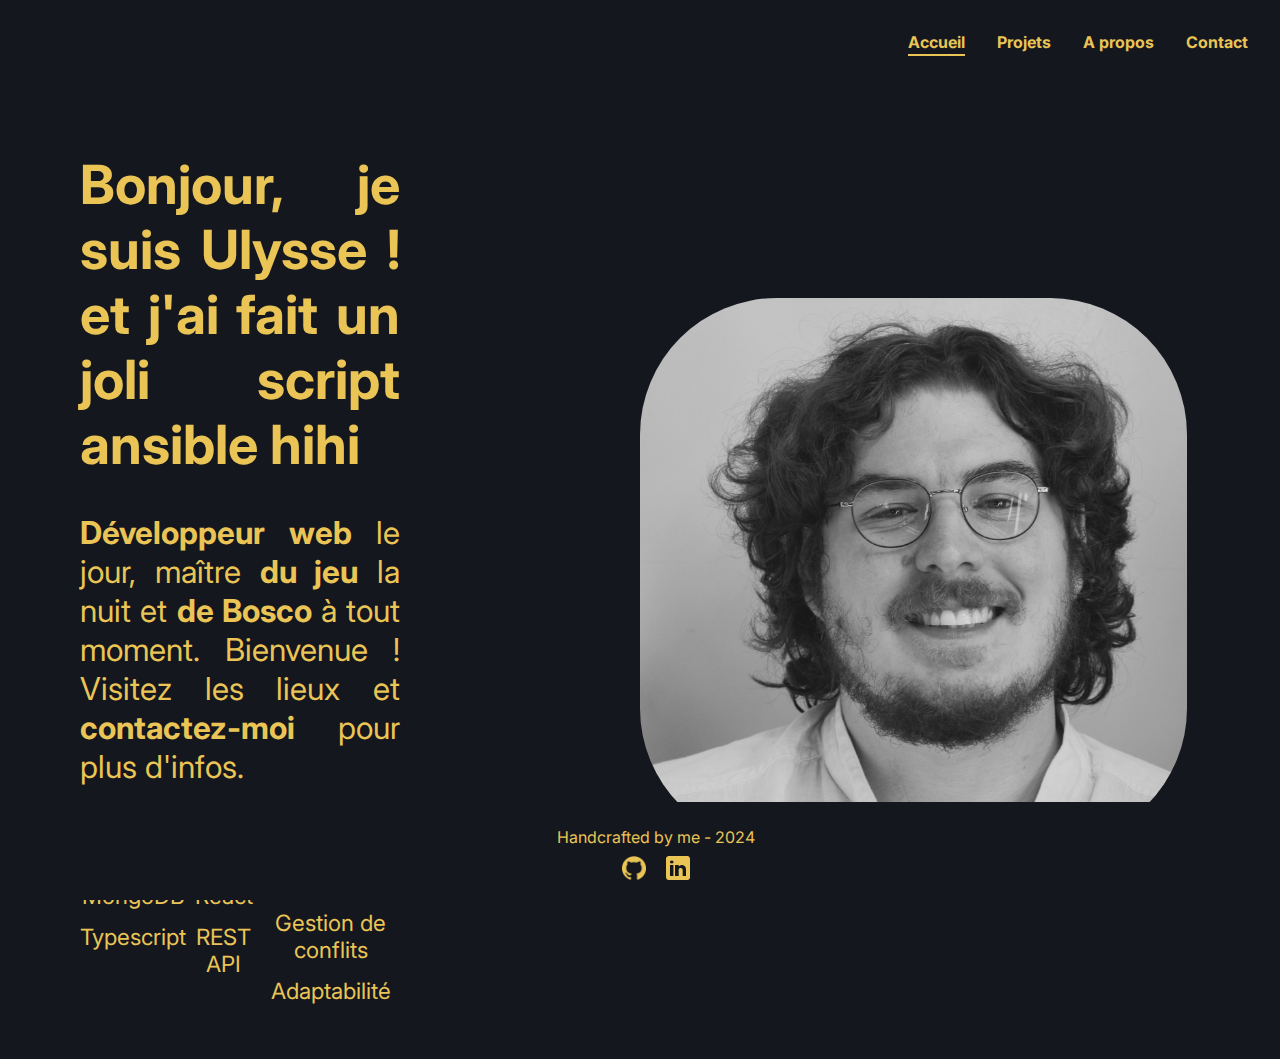
==== index.html @ a3bf3373 "showoff" ====
<!DOCTYPE html>
<html lang="fr">
  <head>
    <meta charset="UTF-8" />
    <meta name="viewport" content="width=device-width, initial-scale=1.0" />
    <title>Ulysse Lafagne</title>
    <link rel="stylesheet" href="./src/styles.css" />
  </head>

  <body>
    <nav>
      <ul>
        <li><a href="index.html">Accueil</a></li>
        <li><a href="./src/projets.html">Projets</a></li>
        <li><a href="./src/a-propos.html">A propos</a></li>
        <li><a href="mailto:ulafagne@gmail.com">Contact </a></li>
      </ul>
    </nav>

    <section id="accueil">
      <div id="left-column">
        <h1>
          Bonjour, je suis Ulysse ! et j'ai fait un joli script ansible hihi
        </h1>
        <p>
          <span>Développeur web</span> le jour, maître <span>du jeu</span> la
          nuit et
          <span id="hover"
            >de Bosco
            <img
              src="./assets/bosco_agham.jpeg"
              alt="Un bon chien, Bosco et son maître, votre serviteur."
              id="hover-image"
              id="hover-image"
            />
          </span>
          à tout moment. Bienvenue ! Visitez les lieux et
          <span><a href="mailto:ulafagne@gmail.com">contactez-moi</a></span>
          pour plus d'infos.
        </p>
        <div id="technos">
          <ul>
            <li>NodeJS</li>
            <li>MongoDB</li>
            <li>Typescript</li>
          </ul>
          <ul>
            <li>MySQL</li>
            <li>React</li>
            <li>REST API</li>
          </ul>
          <ul>
            <li>Gestion de projets</li>
            <li>Gestion de conflits</li>
            <li>Adaptabilité</li>
          </ul>
        </div>
      </div>
      <img src="./assets/photo_cv2.jpg" alt="photo CV profil Ulysse" />
    </section>

    <footer>
      <p>Handcrafted by me - 2024</p>
      <a href="https://github.com"
        ><img src="./assets/github.png" alt="GitHub"
      /></a>
      <a href="https://linkedin.com"
        ><img src="./assets/linkedin.png" alt="LinkedIn"
      /></a>
    </footer>
    <script src="./scripts/scripts.js"></script>
  </body>
</html>
---- src/styles.css ----
@import url('https://fonts.googleapis.com/css2?family=Inter:wght@400;700&display=swap');

:root {
  --background-color: #14171e;
  --primary-text-color: #eac556;
  --primary-font: 'Inter', sans-serif;
  font-size: 16px;
}
a {
  text-decoration: none;
  color: var(--primary-text-color);
  font-weight: bold;
}
body {
  font-family: var(--primary-font);
  background-color: var(--background-color);
  color: var(--primary-text-color);
  margin: 0;
  padding: 0;
  text-align: center;
}

span {
  font-weight: bold;
}

nav ul {
  list-style-type: none;
  padding: 0;
  margin: 0;
  background-color: var(--background-color);
  display: flex;
  justify-content: flex-end;
}
nav {
  display: flex;
  justify-content: end;
  align-items: center;
  padding: 1rem;
}

nav ul li a.active {
  border-bottom: 2px solid var(--primary-text-color);
  padding-bottom: 2px;
}

nav ul li {
  margin: 1rem;
}

nav ul li a {
  text-decoration: none;
  color: var(--primary-text-color);
  font-weight: bold;
}

#accueil {
  padding: 2rem;
  display: flex;
  flex-direction: row;
  align-items: center;
  justify-content: center;
  min-height: 65vh;
}

#accueil h1 {
  text-align: justify;
  font-size: 6vh;
}

#accueil p {
  font-size: 3.5vh;
  text-align: justify;
}

#accueil img {
  border-radius: 25%;
  width: 45%;
  margin-right: 5%;
}

#left-column {
  margin-left: 3rem;
  margin-right: 15rem;
}

#projets {
  margin: 1.667vw 20vh;
  font-size: 2vh;
}

#projets ul {
  list-style-type: none;
  padding: 0;
}

#projets ul li {
  text-align: left;
  margin: 1rem 0;
}

#technos {
  display: flex;
  justify-content: space-around;
  font-size: 2.5vh;
}

#technos ul {
  display: flex;
  flex-direction: column;
  list-style-type: none;
  padding: 0;
}

#technos ul li {
  margin-bottom: 1.6vh;
}

#technos ul li:last-child {
  margin-bottom: 0;
}

#a-propos {
  margin: 0 10vw;
  font-size: 3.5vh;
  text-align: justify;
  line-height: 1.3;
  margin-bottom: 25vh;
}

#a-propos h2 {
  font-size: 4.5vh;
  text-align: center;
}

#cvLink {
  border-bottom: 2px solid var(--primary-text-color);
  padding-bottom: 1px;
}
footer {
  background-color: var(--background-color);
  padding: 1rem;
  position: fixed;
  width: 100%;
  bottom: 0;
}

footer p {
  margin: 1vh;
}

footer a img {
  width: 24px;
  height: 24px;
  margin: 0 0.5rem;
}

#hover-image {
  display: none;
  position: absolute;
  top: 0;
  left: 0;
  z-index: 10;
  width: 100%;
  border: 1px solid #ccc;
  background-color: #fff;
}
#hover-container {
  position: relative;
  display: inline-block;
}

@media (max-width: 768px) {
  #accueil {
    display: flex;
    flex-direction: column;
    align-items: center;
    justify-content: center;
  }

  #accueil p {
    font-size: 3.5vh;
    text-align: justify;
  }

  #accueil img {
    border-radius: 25%;
    width: 45%;
    margin-right: 5%;
    margin-bottom: 20%;
  }

  #left-column {
    margin-left: 0;
    margin-right: 0;
  }

  #technos {
    display: flex;
    justify-content: space-around;
    font-size: 2.5vh;
  }

  #technos ul {
    display: flex;
    flex-direction: column;
    list-style-type: none;
    padding: 0;
  }

  #technos ul li {
    margin-bottom: 1.6vh;
  }

  #technos ul li:last-child {
    margin-bottom: 0;
  }

  #projets {
    margin: 0;
    font-size: 2vh;
  }

  #a-propos {
    margin: 0;
    font-size: 3.5vh;
    text-align: justify;
    margin-bottom: 15vh;
  }

  #a-propos h2 {
    font-size: 4.5vh;
    text-align: center;
  }
}
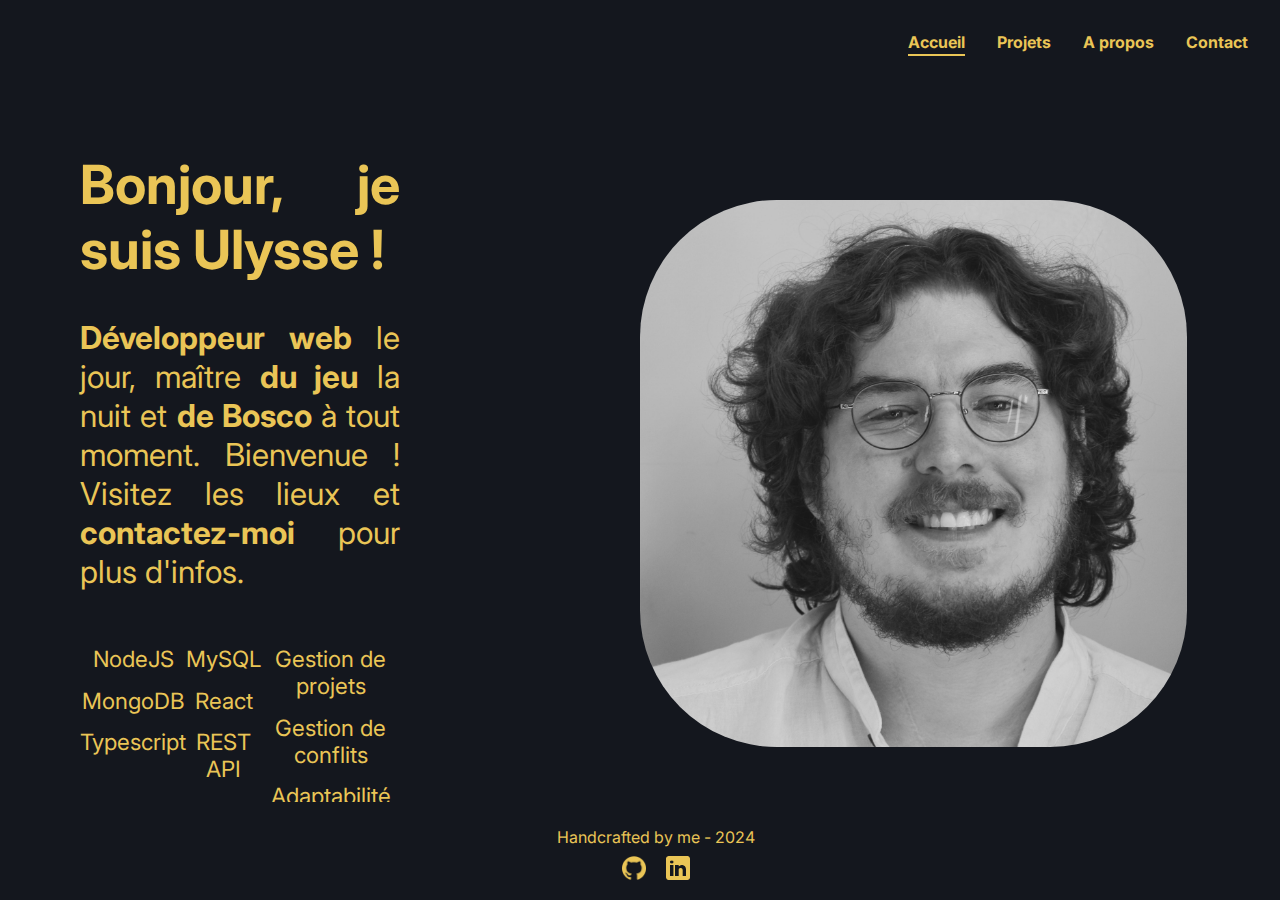
==== commit 5655a8ac: "showoff done" ====
--- a/index.html
+++ b/index.html
@@ -19,9 +19,7 @@
 
     <section id="accueil">
       <div id="left-column">
-        <h1>
-          Bonjour, je suis Ulysse ! et j'ai fait un joli script ansible hihi
-        </h1>
+        <h1>Bonjour, je suis Ulysse !</h1>
         <p>
           <span>Développeur web</span> le jour, maître <span>du jeu</span> la
           nuit et
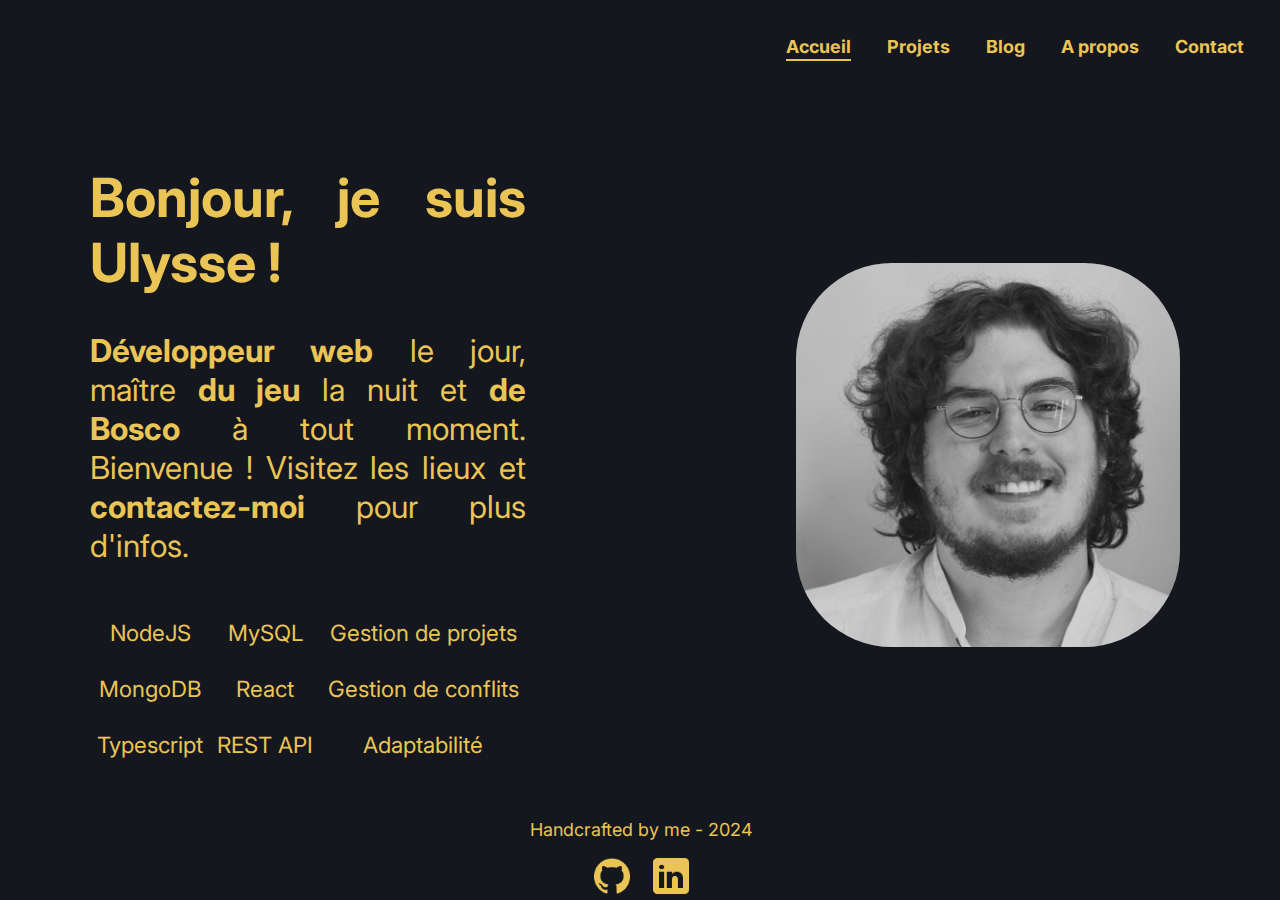
==== commit 285fda48: "add link blog to nav" ====
--- a/index.html
+++ b/index.html
@@ -10,9 +10,10 @@
   <body>
     <nav>
       <ul>
-        <li><a href="index.html">Accueil</a></li>
-        <li><a href="./src/projets.html">Projets</a></li>
-        <li><a href="./src/a-propos.html">A propos</a></li>
+        <li><a href="../index.html">Accueil</a></li>
+        <li><a href="projets.html">Projets</a></li>
+        <li><a href="https://skarginson.gitlab.io">Blog</a></li>
+        <li><a href="a-propos.html">A propos</a></li>
         <li><a href="mailto:ulafagne@gmail.com">Contact </a></li>
       </ul>
     </nav>
@@ -22,17 +23,8 @@
         <h1>Bonjour, je suis Ulysse !</h1>
         <p>
           <span>Développeur web</span> le jour, maître <span>du jeu</span> la
-          nuit et
-          <span id="hover"
-            >de Bosco
-            <img
-              src="./assets/bosco_agham.jpeg"
-              alt="Un bon chien, Bosco et son maître, votre serviteur."
-              id="hover-image"
-              id="hover-image"
-            />
-          </span>
-          à tout moment. Bienvenue ! Visitez les lieux et
+          nuit et <span>de Bosco</span> à tout moment. Bienvenue ! Visitez les
+          lieux et
           <span><a href="mailto:ulafagne@gmail.com">contactez-moi</a></span>
           pour plus d'infos.
         </p>
--- a/src/styles.css
+++ b/src/styles.css
@@ -4,7 +4,7 @@
   --background-color: #14171e;
   --primary-text-color: #eac556;
   --primary-font: 'Inter', sans-serif;
-  font-size: 16px;
+  font-size: 2vh; /* 16px approximativement */
 }
 a {
   text-decoration: none;
@@ -36,16 +36,16 @@
   display: flex;
   justify-content: end;
   align-items: center;
-  padding: 1rem;
+  padding: 2vh;
 }
 
 nav ul li a.active {
-  border-bottom: 2px solid var(--primary-text-color);
-  padding-bottom: 2px;
+  border-bottom: 0.25vh solid var(--primary-text-color);
+  padding-bottom: 0.25vh;
 }
 
 nav ul li {
-  margin: 1rem;
+  margin: 2vh;
 }
 
 nav ul li a {
@@ -55,7 +55,7 @@
 }
 
 #accueil {
-  padding: 2rem;
+  padding: 4vh;
   display: flex;
   flex-direction: row;
   align-items: center;
@@ -75,17 +75,17 @@
 
 #accueil img {
   border-radius: 25%;
-  width: 45%;
-  margin-right: 5%;
+  width: 30vw;
+  margin-right: 5vw;
 }
 
 #left-column {
-  margin-left: 3rem;
-  margin-right: 15rem;
+  margin-left: 6vh;
+  margin-right: 30vh;
 }
 
 #projets {
-  margin: 1.667vw 20vh;
+  margin: 3.334vw 40vh;
   font-size: 2vh;
 }
 
@@ -96,7 +96,7 @@
 
 #projets ul li {
   text-align: left;
-  margin: 1rem 0;
+  margin: 2vh 0;
 }
 
 #technos {
@@ -113,7 +113,7 @@
 }
 
 #technos ul li {
-  margin-bottom: 1.6vh;
+  margin-bottom: 3.2vh;
 }
 
 #technos ul li:last-child {
@@ -121,11 +121,11 @@
 }
 
 #a-propos {
-  margin: 0 10vw;
+  margin: 0 20vw;
   font-size: 3.5vh;
   text-align: justify;
   line-height: 1.3;
-  margin-bottom: 25vh;
+  margin-bottom: 50vh;
 }
 
 #a-propos h2 {
@@ -134,25 +134,25 @@
 }
 
 #cvLink {
-  border-bottom: 2px solid var(--primary-text-color);
-  padding-bottom: 1px;
+  border-bottom: 0.25vh solid var(--primary-text-color);
+  padding-bottom: 0.125vh;
 }
 footer {
   background-color: var(--background-color);
-  padding: 1rem;
+  padding: 0.2vh;
   position: fixed;
-  width: 100%;
+  width: 100vw;
   bottom: 0;
 }
 
 footer p {
-  margin: 1vh;
+  margin: 2vh;
 }
 
 footer a img {
-  width: 24px;
-  height: 24px;
-  margin: 0 0.5rem;
+  width: 4vh;
+  height: 4vh;
+  margin: 0 1vh;
 }
 
 #hover-image {
@@ -161,8 +161,9 @@
   top: 0;
   left: 0;
   z-index: 10;
-  width: 100%;
-  border: 1px solid #ccc;
+  width: 100vw;
+  /* height: 100vh; */
+  border: 0.125vh solid #ccc;
   background-color: #fff;
 }
 #hover-container {
@@ -185,9 +186,9 @@
 
   #accueil img {
     border-radius: 25%;
-    width: 45%;
-    margin-right: 5%;
-    margin-bottom: 20%;
+    width: 45vw;
+    margin-right: 5vw;
+    margin-bottom: 20vh;
   }
 
   #left-column {
@@ -209,7 +210,7 @@
   }
 
   #technos ul li {
-    margin-bottom: 1.6vh;
+    margin-bottom: 3.2vh;
   }
 
   #technos ul li:last-child {
@@ -225,7 +226,7 @@
     margin: 0;
     font-size: 3.5vh;
     text-align: justify;
-    margin-bottom: 15vh;
+    margin-bottom: 30vh;
   }
 
   #a-propos h2 {
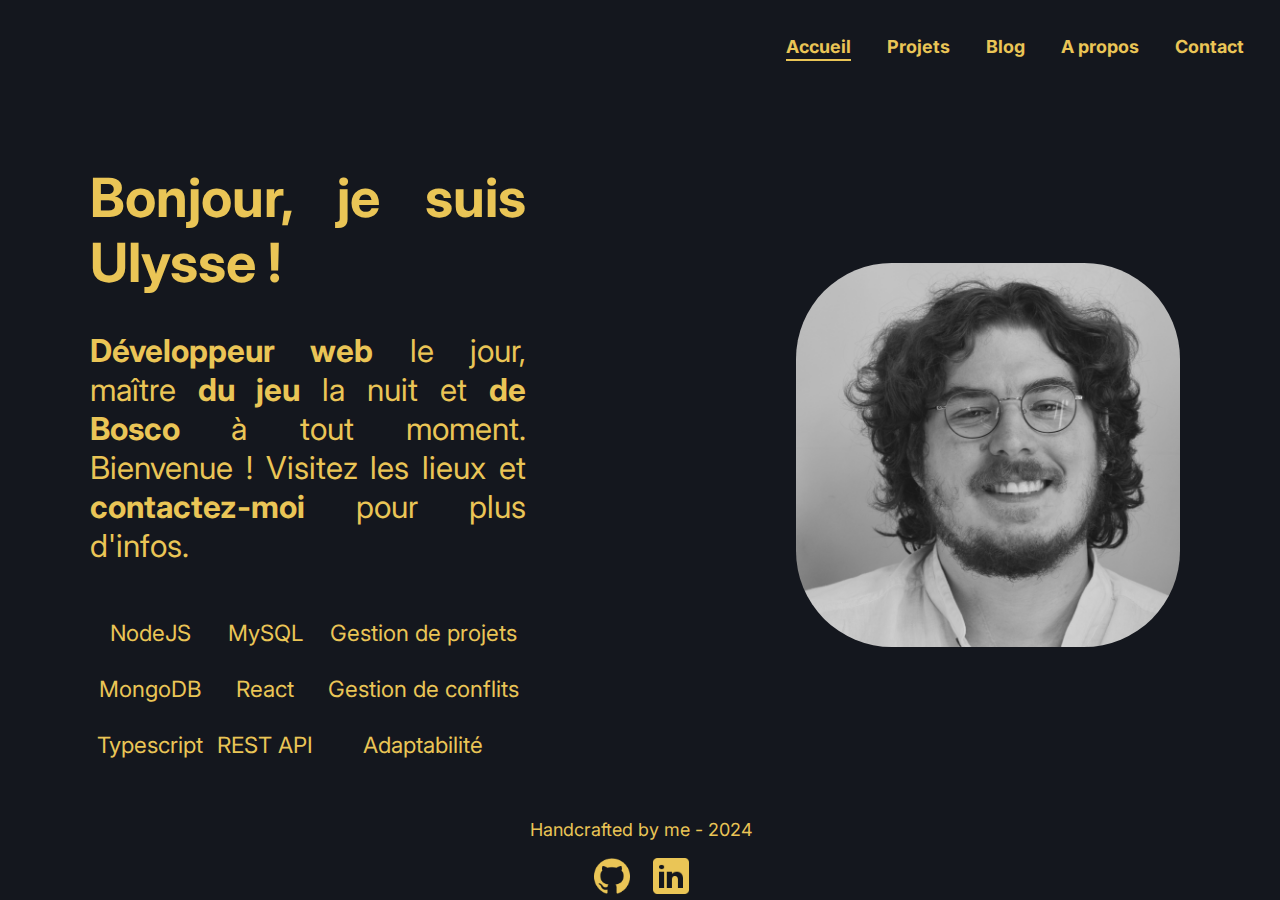
==== commit d8707916: "Merge branch 'main' of https://github.com/Skarginson/portfolio" ====
--- a/index.html
+++ b/index.html
@@ -23,8 +23,17 @@
         <h1>Bonjour, je suis Ulysse !</h1>
         <p>
           <span>Développeur web</span> le jour, maître <span>du jeu</span> la
-          nuit et <span>de Bosco</span> à tout moment. Bienvenue ! Visitez les
-          lieux et
+          nuit et
+          <span id="hover"
+            >de Bosco
+            <img
+              src="./assets/bosco_agham.jpeg"
+              alt="Un bon chien, Bosco et son maître, votre serviteur."
+              id="hover-image"
+              id="hover-image"
+            />
+          </span>
+          à tout moment. Bienvenue ! Visitez les lieux et
           <span><a href="mailto:ulafagne@gmail.com">contactez-moi</a></span>
           pour plus d'infos.
         </p>
@@ -51,10 +60,10 @@
 
     <footer>
       <p>Handcrafted by me - 2024</p>
-      <a href="https://github.com"
+      <a href="https://github.com/Skarginson"
         ><img src="./assets/github.png" alt="GitHub"
       /></a>
-      <a href="https://linkedin.com"
+      <a href="https://fr.linkedin.com/in/ulysse-lafagne-82555129a"
         ><img src="./assets/linkedin.png" alt="LinkedIn"
       /></a>
     </footer>
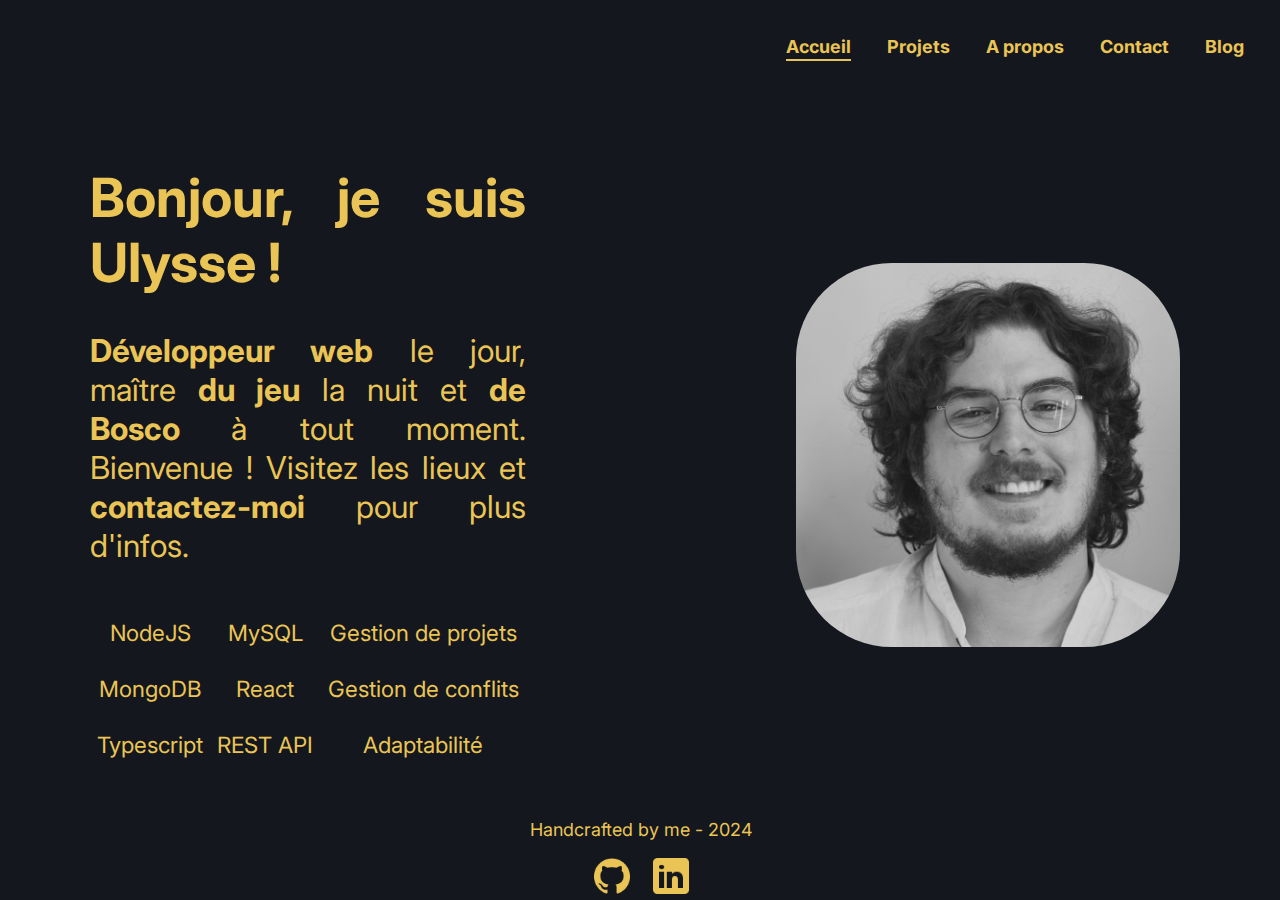
==== commit 9c76f9a5: "fixed links" ====
--- a/index.html
+++ b/index.html
@@ -10,11 +10,11 @@
   <body>
     <nav>
       <ul>
-        <li><a href="../index.html">Accueil</a></li>
-        <li><a href="projets.html">Projets</a></li>
+        <li><a href="/index.html">Accueil</a></li>
+        <li><a href="/src/projets.html">Projets</a></li>
+        <li><a href="/src/a-propos.html">A propos</a></li>
+        <li><a href="mailto:ulafagne@gmail.com">Contact </a></li>
         <li><a href="https://skarginson.gitlab.io">Blog</a></li>
-        <li><a href="a-propos.html">A propos</a></li>
-        <li><a href="mailto:ulafagne@gmail.com">Contact </a></li>
       </ul>
     </nav>
 
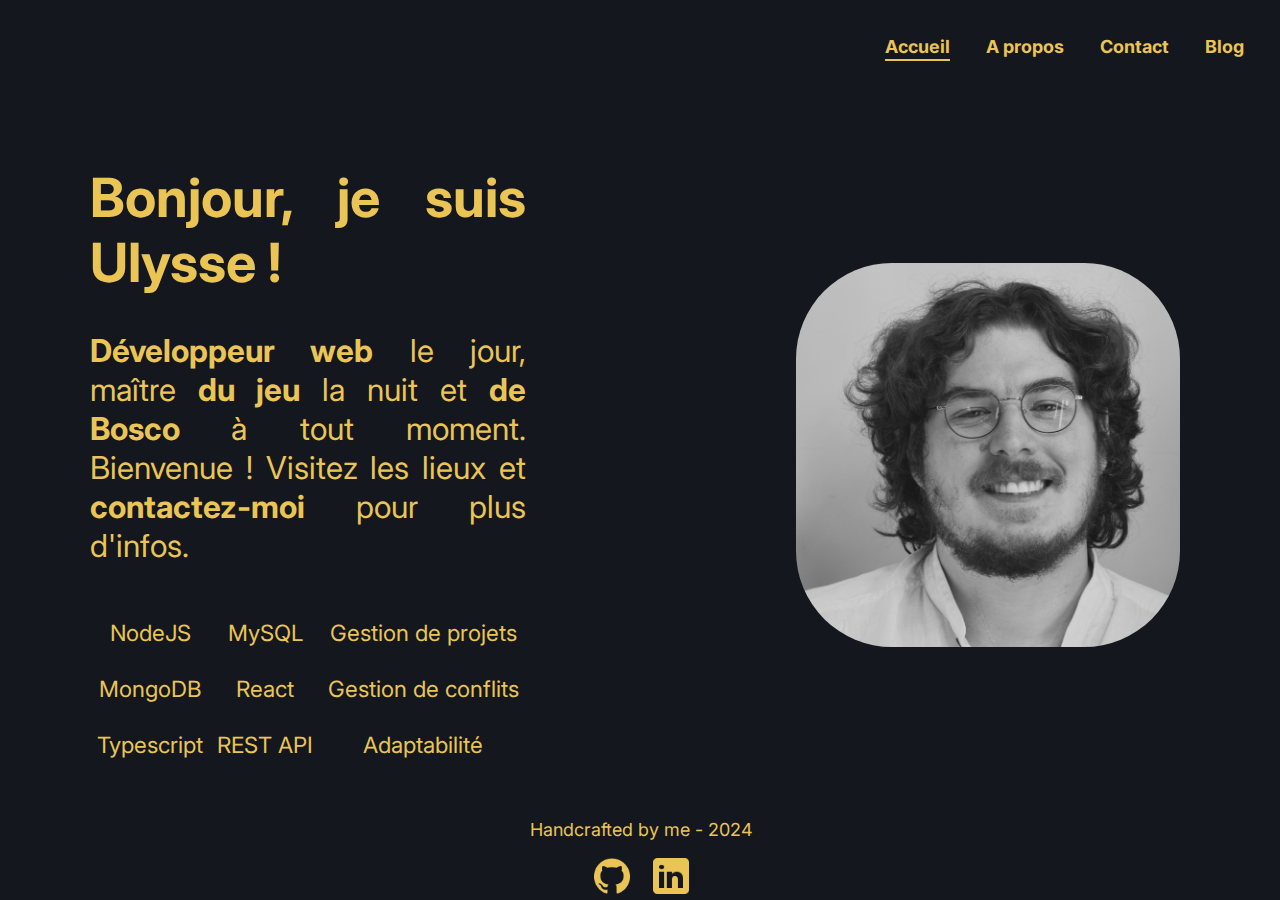
==== commit d3ef6945: "fixed nav" ====
--- a/index.html
+++ b/index.html
@@ -11,7 +11,7 @@
     <nav>
       <ul>
         <li><a href="/index.html">Accueil</a></li>
-        <li><a href="/src/projets.html">Projets</a></li>
+        <!-- <li><a href="/src/projets.html">Projets</a></li> -->
         <li><a href="/src/a-propos.html">A propos</a></li>
         <li><a href="mailto:ulafagne@gmail.com">Contact </a></li>
         <li><a href="https://skarginson.gitlab.io">Blog</a></li>
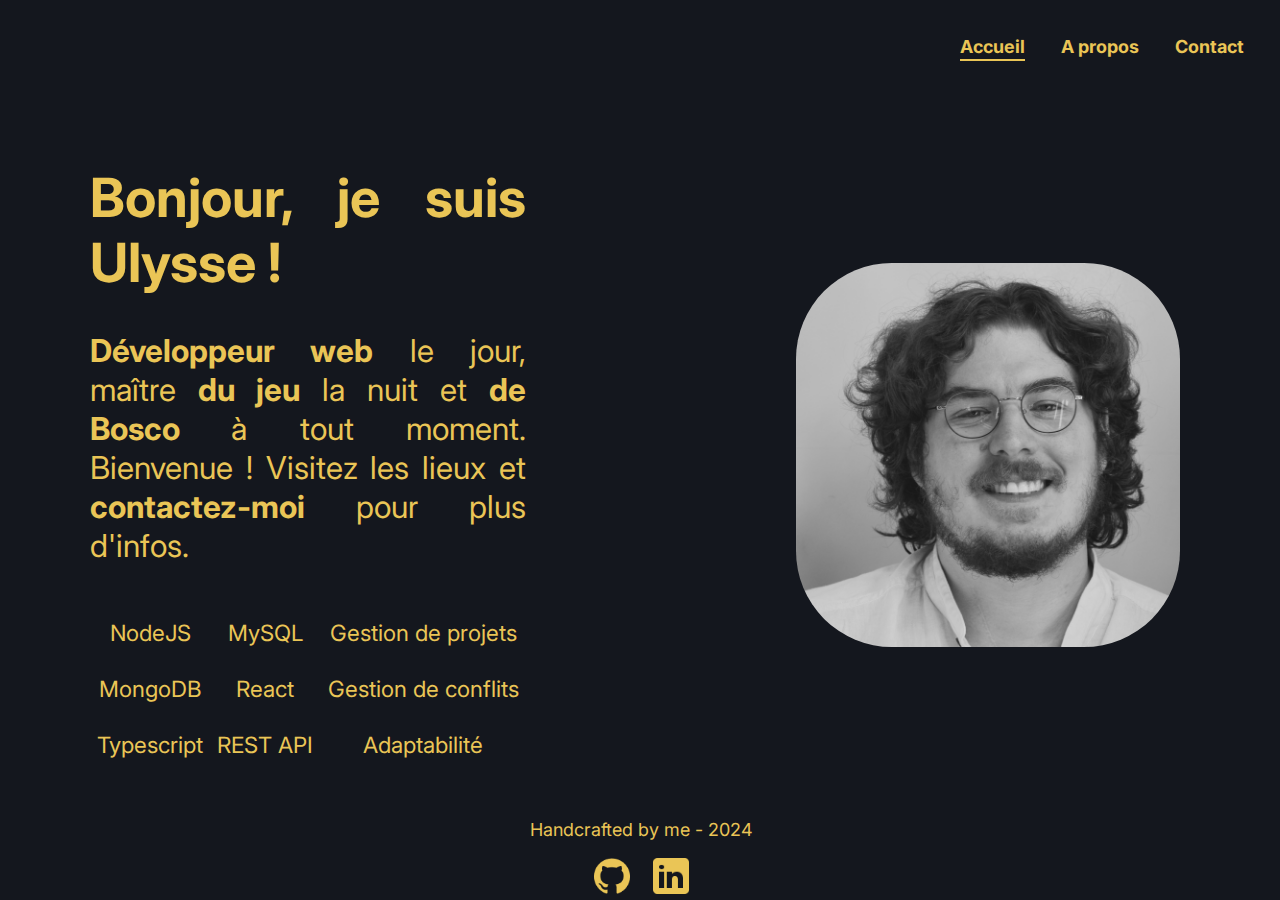
==== commit c99f19eb: "hide blog while empty" ====
--- a/index.html
+++ b/index.html
@@ -14,7 +14,7 @@
         <!-- <li><a href="/src/projets.html">Projets</a></li> -->
         <li><a href="/src/a-propos.html">A propos</a></li>
         <li><a href="mailto:ulafagne@gmail.com">Contact </a></li>
-        <li><a href="https://skarginson.gitlab.io">Blog</a></li>
+        <!-- <li><a href="https://skarginson.gitlab.io">Blog</a></li> -->
       </ul>
     </nav>
 
--- a/src/styles.css
+++ b/src/styles.css
@@ -125,7 +125,7 @@
   font-size: 3.5vh;
   text-align: justify;
   line-height: 1.3;
-  margin-bottom: 50vh;
+  margin-bottom: 25vh;
 }
 
 #a-propos h2 {
